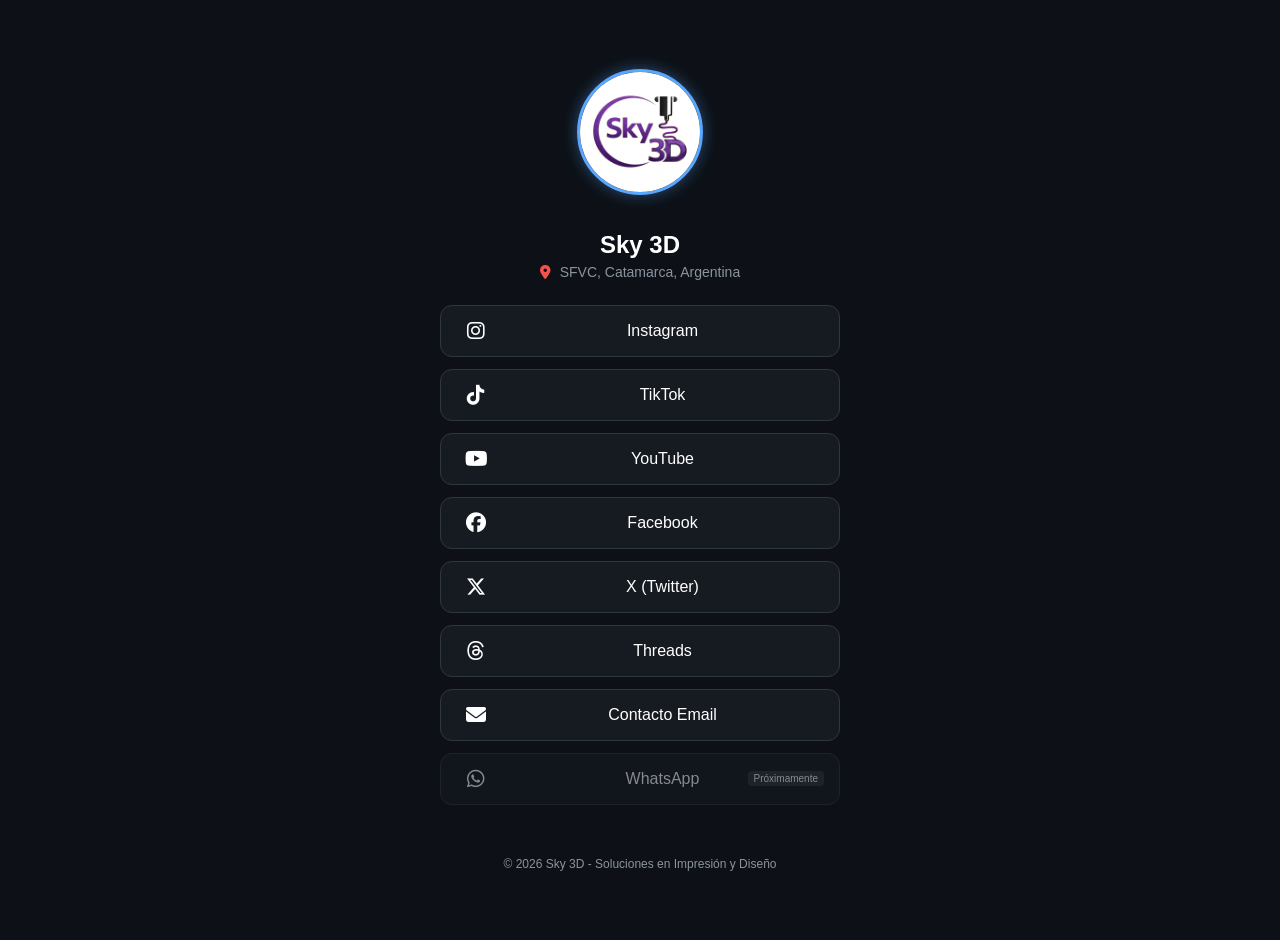
==== index.html @ f66998f8 "Update index.html" ====
<!DOCTYPE html>
<html lang="es">
<head>
    <meta charset="UTF-8">
    <meta name="viewport" content="width=device-width, initial-scale=1.0">
    <title>Sky 3D | Enlaces Oficiales</title>

    <meta property="og:type" content="website">
    <meta property="og:url" content="https://sky3d.com.ar/">
    <meta property="og:title" content="Sky 3D | Enlaces Oficiales">
    <meta property="og:description" content="Soluciones en Impresión y Diseño 3D. SFVC, Catamarca, Argentina.">
    <meta property="og:image" content="https://raw.githubusercontent.com/skyproyectosarg/links/main/logo.png">
    <meta property="og:image:type" content="image/png">

    <meta name="twitter:card" content="summary_large_image">
    <meta name="twitter:title" content="Sky 3D | Enlaces Oficiales">
    <meta name="twitter:description" content="Impresión y Diseño 3D en Catamarca.">
    <meta name="twitter:image" content="https://raw.githubusercontent.com/skyproyectosarg/links/main/logo.png">

    <link rel="stylesheet" href="https://cdnjs.cloudflare.com/ajax/libs/font-awesome/6.5.1/css/all.min.css">

    <style>
        :root {
            --bg-color: #0d1117;
            --card-bg: #161b22;
            --accent-color: #58a6ff;
            --text-color: #ffffff;
            --button-hover: #1f6feb;
        }

        body {
            background-color: var(--bg-color);
            color: var(--text-color);
            font-family: 'Segoe UI', Tahoma, Geneva, Verdana, sans-serif;
            display: flex;
            flex-direction: column;
            align-items: center;
            justify-content: center;
            min-height: 100vh;
            margin: 0;
            padding: 20px;
        }

        .profile-container {
            text-align: center;
            max-width: 400px;
            width: 100%;
        }

        .logo {
            width: 120px;
            height: 120px;
            border-radius: 50%;
            border: 3px solid var(--accent-color);
            margin-bottom: 15px;
            object-fit: cover;
            box-shadow: 0 0 15px rgba(88, 166, 255, 0.4);
        }

        h1 { font-size: 24px; margin-bottom: 5px; }
        .location { font-size: 14px; color: #8b949e; margin-bottom: 25px; }
        .location i { color: #f85149; margin-right: 5px; }

        .links-container { width: 100%; }

        .link-card {
            background-color: var(--card-bg);
            border: 1px solid #30363d;
            border-radius: 12px;
            display: flex;
            align-items: center;
            padding: 15px 20px;
            margin-bottom: 12px;
            text-decoration: none;
            color: white;
            transition: all 0.3s ease;
            position: relative;
            overflow: hidden;
        }

        .link-card:hover {
            transform: translateY(-3px);
            border-color: var(--accent-color);
            background-color: #1c2128;
            box-shadow: 0 5px 15px rgba(0, 0, 0, 0.3);
        }

        .link-card i {
            font-size: 20px;
            width: 30px;
            margin-right: 15px;
            text-align: center;
        }

        .link-card span { font-weight: 500; font-size: 16px; flex-grow: 1; }

        .disabled {
            opacity: 0.5;
            cursor: not-allowed;
            pointer-events: none;
        }

        .disabled::after {
            content: "Próximamente";
            font-size: 10px;
            background: #30363d;
            padding: 2px 6px;
            border-radius: 4px;
            position: absolute;
            right: 15px;
        }

        footer {
            margin-top: 40px;
            font-size: 12px;
            color: #8b949e;
        }
    </style>
</head>
<body>

    <div class="profile-container">
        <img src="logo.png" alt="Sky 3D Logo" class="logo">
        <h1>Sky 3D</h1>
        <div class="location">
            <i class="fas fa-map-marker-alt"></i> SFVC, Catamarca, Argentina
        </div>

        <div class="links-container">
            <a href="https://instagram.com/sky3darg" target="_blank" class="link-card">
                <i class="fa-brands fa-instagram"></i>
                <span>Instagram</span>
            </a>
            <a href="https://tiktok.com/@sky3darg" target="_blank" class="link-card">
                <i class="fa-brands fa-tiktok"></i>
                <span>TikTok</span>
            </a>
            <a href="https://youtube.com/@sky3darg" target="_blank" class="link-card">
                <i class="fa-brands fa-youtube"></i>
                <span>YouTube</span>
            </a>
            <a href="https://facebook.com/Sky3DArg" target="_blank" class="link-card">
                <i class="fa-brands fa-facebook"></i>
                <span>Facebook</span>
            </a>
            <a href="https://x.com/sky3darg" target="_blank" class="link-card">
                <i class="fa-brands fa-x-twitter"></i>
                <span>X (Twitter)</span>
            </a>
            <a href="https://threads.net/@sky3darg" target="_blank" class="link-card">
                <i class="fa-brands fa-threads"></i>
                <span>Threads</span>
            </a>
            <a href="mailto:info@sky3d.com.ar" class="link-card">
                <i class="fas fa-envelope"></i>
                <span>Contacto Email</span>
            </a>
            <a href="#" class="link-card disabled">
                <i class="fa-brands fa-whatsapp"></i>
                <span>WhatsApp</span>
            </a>
        </div>
    </div>

    <footer>
        &copy; 2026 Sky 3D - Soluciones en Impresión y Diseño
    </footer>

</body>
</html>
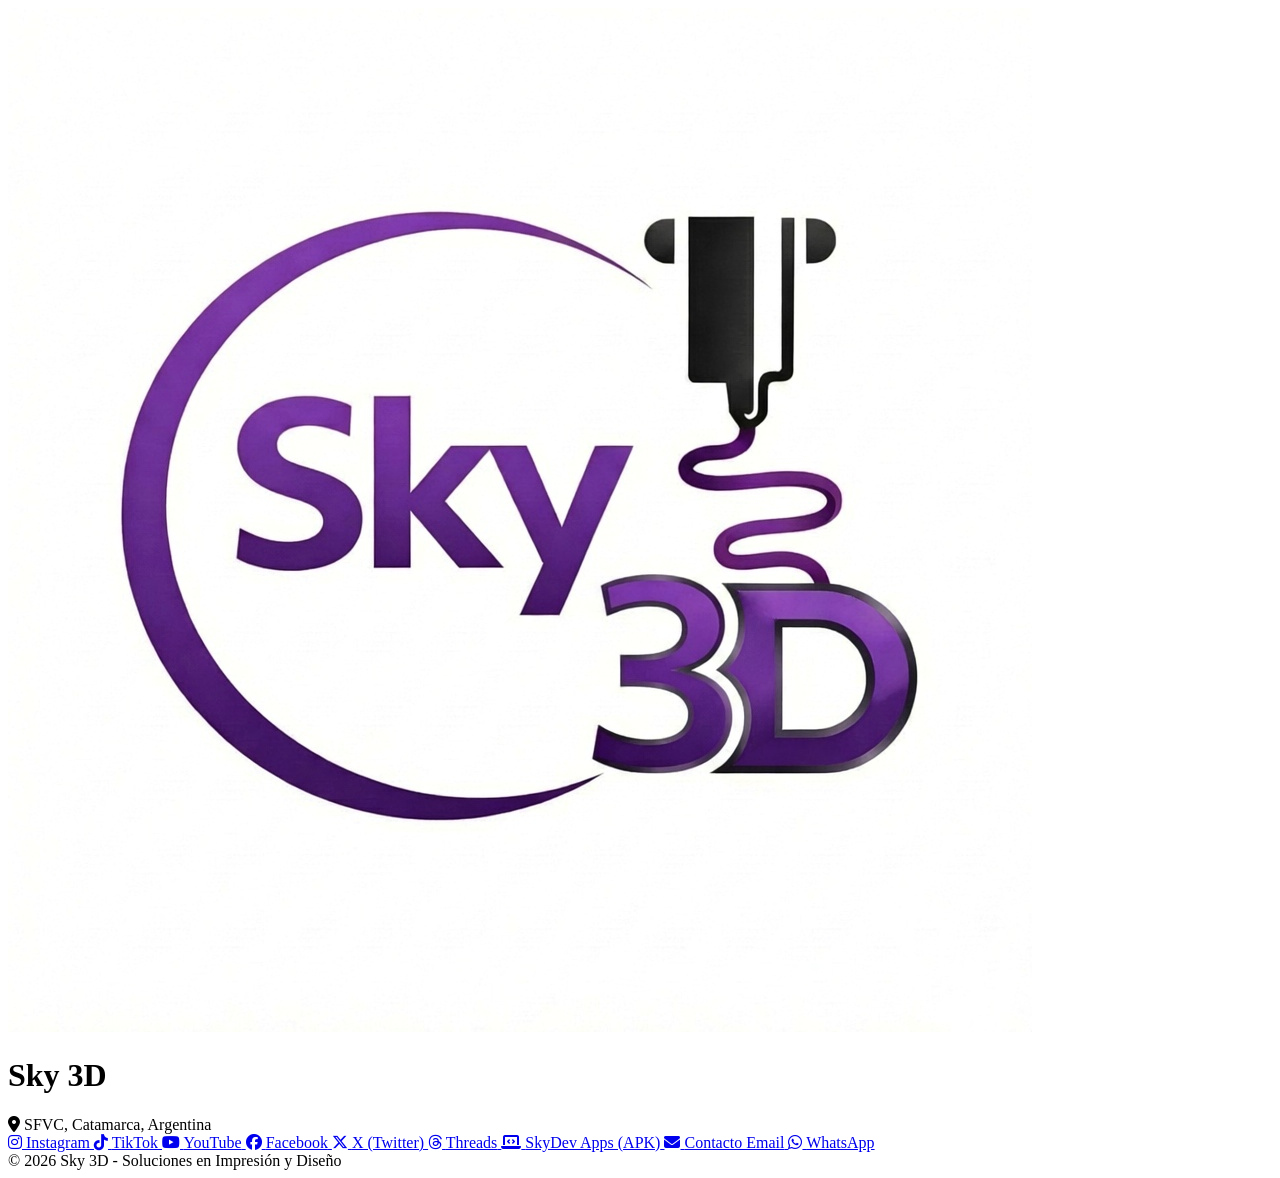
==== commit 949a07df: "Update index.html" ====
--- a/index.html
+++ b/index.html
@@ -3,119 +3,64 @@
 <head>
     <meta charset="UTF-8">
     <meta name="viewport" content="width=device-width, initial-scale=1.0">
-    <title>Sky 3D | Enlaces Oficiales</title>
+    
+    <title>Sky 3D | Impresión 3D y Diseño Técnico en Catamarca</title>
+
+    <meta name="description" content="Sky 3D: Impresión 3D de alta precisión y diseño técnico en SFVC, Catamarca. Expertos en prototipado, repuestos y software SkyDev / SkyScale 3D.">
+    <meta name="keywords" content="sky3d cat, sky 3d catamarca, impresion 3d catamarca, diseño tecnico 3d, franco jesus pacheco, sfvc">
+    <meta name="author" content="Franco Jesús Pacheco">
+
+    <meta http-equiv="Content-Security-Policy" content="default-src 'self'; script-src 'self'; style-src 'self' https://cdnjs.cloudflare.com; font-src https://cdnjs.cloudflare.com; img-src 'self' https://raw.githubusercontent.com data:; base-uri 'self'; form-action 'self';">
+
+    <link rel="icon" type="image/png" sizes="96x96" href="favicon-96x96.png">
+    <link rel="icon" type="image/png" sizes="192x192" href="android-chrome-192x192.png">
+    <link rel="icon" type="image/png" sizes="512x512" href="android-chrome-512x512.png">
+    <link rel="shortcut icon" href="favicon.ico" type="image/x-icon">
+    <link rel="apple-touch-icon" href="apple-touch-icon.png">
+    <link rel="manifest" href="site.webmanifest">
+    <meta name="theme-color" content="#2b5797">
 
     <meta property="og:type" content="website">
     <meta property="og:url" content="https://sky3d.com.ar/">
-    <meta property="og:title" content="Sky 3D | Enlaces Oficiales">
-    <meta property="og:description" content="Soluciones en Impresión y Diseño 3D. SFVC, Catamarca, Argentina.">
+    <meta property="og:title" content="Sky 3D | Impresión 3D y Diseño Técnico en Catamarca">
+    <meta property="og:description" content="Soluciones avanzadas en fabricación digital y software técnico. SFVC, Catamarca, Argentina.">
     <meta property="og:image" content="https://raw.githubusercontent.com/skyproyectosarg/links/main/logo.png">
-    <meta property="og:image:type" content="image/png">
 
     <meta name="twitter:card" content="summary_large_image">
-    <meta name="twitter:title" content="Sky 3D | Enlaces Oficiales">
-    <meta name="twitter:description" content="Impresión y Diseño 3D en Catamarca.">
+    <meta name="twitter:title" content="Sky 3D | Impresión 3D Catamarca">
+    <meta name="twitter:description" content="Impresión y Diseño 3D de alta precisión en SFVC.">
     <meta name="twitter:image" content="https://raw.githubusercontent.com/skyproyectosarg/links/main/logo.png">
 
     <link rel="stylesheet" href="https://cdnjs.cloudflare.com/ajax/libs/font-awesome/6.5.1/css/all.min.css">
+    <link rel="stylesheet" href="style.css">
 
-    <style>
-        :root {
-            --bg-color: #0d1117;
-            --card-bg: #161b22;
-            --accent-color: #58a6ff;
-            --text-color: #ffffff;
-            --button-hover: #1f6feb;
-        }
-
-        body {
-            background-color: var(--bg-color);
-            color: var(--text-color);
-            font-family: 'Segoe UI', Tahoma, Geneva, Verdana, sans-serif;
-            display: flex;
-            flex-direction: column;
-            align-items: center;
-            justify-content: center;
-            min-height: 100vh;
-            margin: 0;
-            padding: 20px;
-        }
-
-        .profile-container {
-            text-align: center;
-            max-width: 400px;
-            width: 100%;
-        }
-
-        .logo {
-            width: 120px;
-            height: 120px;
-            border-radius: 50%;
-            border: 3px solid var(--accent-color);
-            margin-bottom: 15px;
-            object-fit: cover;
-            box-shadow: 0 0 15px rgba(88, 166, 255, 0.4);
-        }
-
-        h1 { font-size: 24px; margin-bottom: 5px; }
-        .location { font-size: 14px; color: #8b949e; margin-bottom: 25px; }
-        .location i { color: #f85149; margin-right: 5px; }
-
-        .links-container { width: 100%; }
-
-        .link-card {
-            background-color: var(--card-bg);
-            border: 1px solid #30363d;
-            border-radius: 12px;
-            display: flex;
-            align-items: center;
-            padding: 15px 20px;
-            margin-bottom: 12px;
-            text-decoration: none;
-            color: white;
-            transition: all 0.3s ease;
-            position: relative;
-            overflow: hidden;
-        }
-
-        .link-card:hover {
-            transform: translateY(-3px);
-            border-color: var(--accent-color);
-            background-color: #1c2128;
-            box-shadow: 0 5px 15px rgba(0, 0, 0, 0.3);
-        }
-
-        .link-card i {
-            font-size: 20px;
-            width: 30px;
-            margin-right: 15px;
-            text-align: center;
-        }
-
-        .link-card span { font-weight: 500; font-size: 16px; flex-grow: 1; }
-
-        .disabled {
-            opacity: 0.5;
-            cursor: not-allowed;
-            pointer-events: none;
-        }
-
-        .disabled::after {
-            content: "Próximamente";
-            font-size: 10px;
-            background: #30363d;
-            padding: 2px 6px;
-            border-radius: 4px;
-            position: absolute;
-            right: 15px;
-        }
-
-        footer {
-            margin-top: 40px;
-            font-size: 12px;
-            color: #8b949e;
-        }
-    </style>
+    <script type="application/ld+json">
+    {
+      "@context": "https://schema.org",
+      "@type": "LocalBusiness",
+      "name": "Sky 3D",
+      "alternateName": "SkyDev",
+      "image": "https://raw.githubusercontent.com/skyproyectosarg/links/main/logo.png",
+      "@id": "https://sky3d.com.ar",
+      "url": "https://sky3d.com.ar",
+      "telephone": "+5493834007969",
+      "address": {
+        "@type": "PostalAddress",
+        "addressLocality": "San Fernando del Valle de Catamarca",
+        "addressRegion": "Catamarca",
+        "addressCountry": "AR"
+      },
+      "geo": {
+        "@type": "GeoCoordinates",
+        "latitude": -28.4696,
+        "longitude": -65.7852
+      },
+      "sameAs": [
+        "https://www.instagram.com/sky3dars",
+        "https://tiktok.com/@sky3darg"
+      ]
+    }
+    </script>
 </head>
 <body>
 
@@ -131,31 +76,43 @@
                 <i class="fa-brands fa-instagram"></i>
                 <span>Instagram</span>
             </a>
+            
             <a href="https://tiktok.com/@sky3darg" target="_blank" class="link-card">
                 <i class="fa-brands fa-tiktok"></i>
                 <span>TikTok</span>
             </a>
+            
             <a href="https://youtube.com/@sky3darg" target="_blank" class="link-card">
                 <i class="fa-brands fa-youtube"></i>
                 <span>YouTube</span>
             </a>
+            
             <a href="https://facebook.com/Sky3DArg" target="_blank" class="link-card">
                 <i class="fa-brands fa-facebook"></i>
                 <span>Facebook</span>
             </a>
+            
             <a href="https://x.com/sky3darg" target="_blank" class="link-card">
                 <i class="fa-brands fa-x-twitter"></i>
                 <span>X (Twitter)</span>
             </a>
+            
             <a href="https://threads.net/@sky3darg" target="_blank" class="link-card">
                 <i class="fa-brands fa-threads"></i>
                 <span>Threads</span>
             </a>
+
+            <a href="apps.html" class="link-card" style="border: 1px solid var(--accent-color);">
+                <i class="fas fa-laptop-code"></i>
+                <span>SkyDev Apps (APK)</span>
+            </a>
+
             <a href="mailto:info@sky3d.com.ar" class="link-card">
                 <i class="fas fa-envelope"></i>
                 <span>Contacto Email</span>
             </a>
-            <a href="#" class="link-card disabled">
+            
+            <a href="https://wa.me/5493834007969" target="_blank" class="link-card">
                 <i class="fa-brands fa-whatsapp"></i>
                 <span>WhatsApp</span>
             </a>
@@ -166,5 +123,6 @@
         &copy; 2026 Sky 3D - Soluciones en Impresión y Diseño
     </footer>
 
+    <script src="script.js"></script>
 </body>
 </html>
